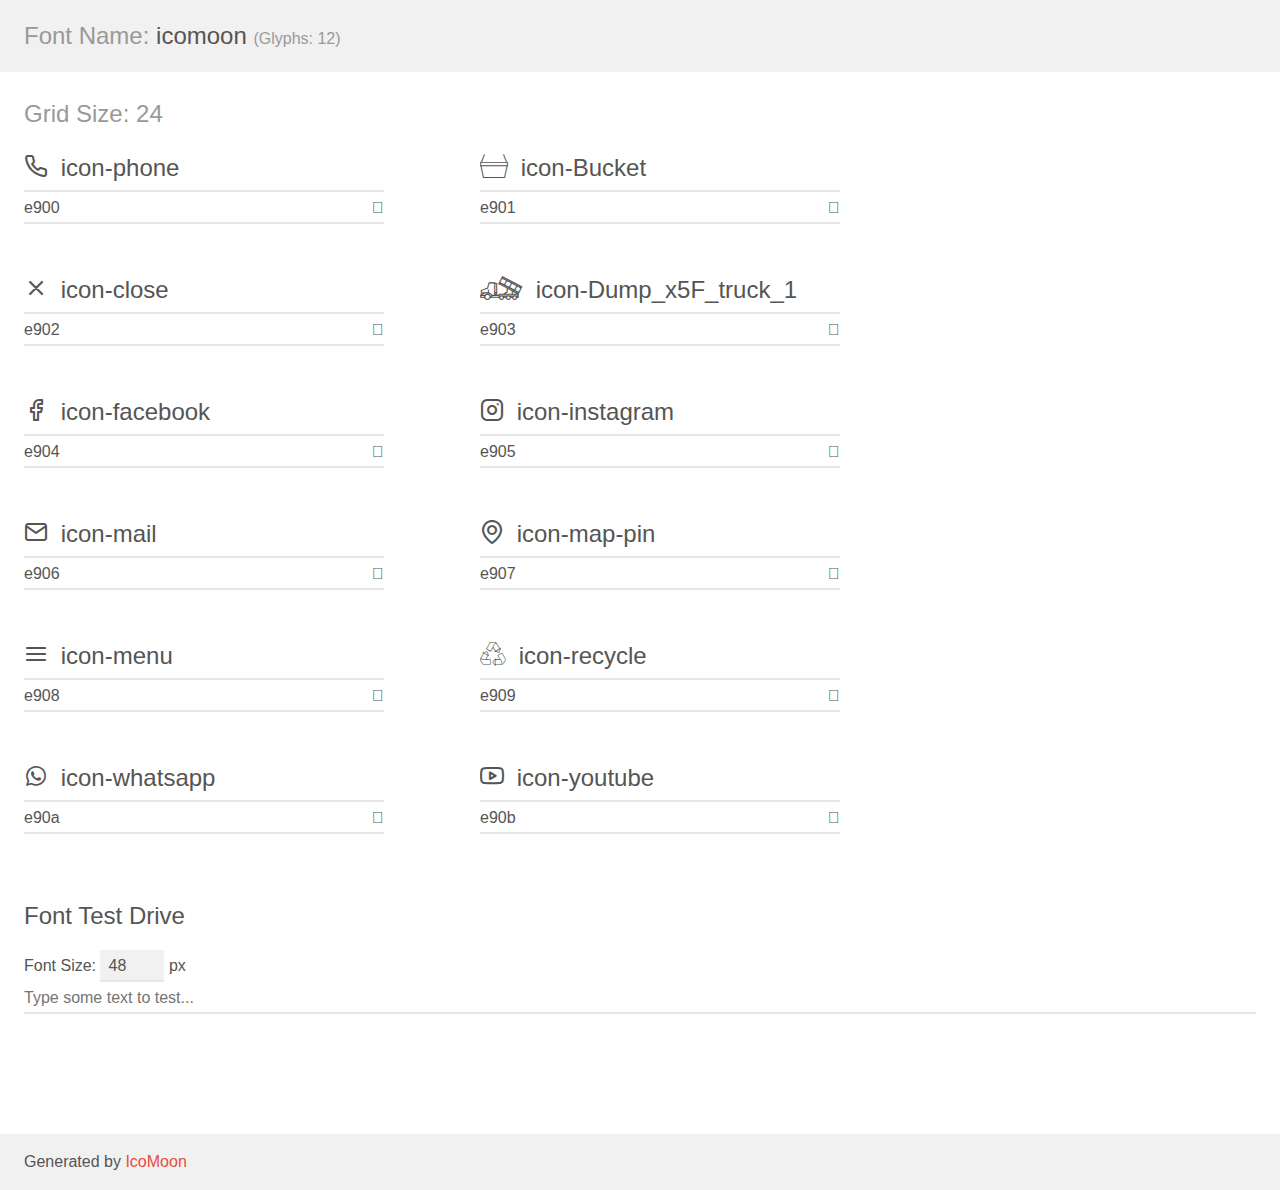
==== assets/fonts/demo.html @ deecea56 "Add files via upload" ====
<!doctype html>
<html>
<head>
    <meta charset="utf-8">
    <title>IcoMoon Demo</title>
    <meta name="description" content="An Icon Font Generated By IcoMoon.io">
    <meta name="viewport" content="width=device-width, initial-scale=1">
    <link rel="stylesheet" href="demo-files/demo.css">
    <link rel="stylesheet" href="style.css"></head>
<body>
    <div class="bgc1 clearfix">
        <h1 class="mhmm mvm"><span class="fgc1">Font Name:</span> icomoon <small class="fgc1">(Glyphs:&nbsp;12)</small></h1>
    </div>
    <div class="clearfix mhl ptl">
        <h1 class="mvm mtn fgc1">Grid Size: 24</h1>
        <div class="glyph fs1">
            <div class="clearfix bshadow0 pbs">
                <span class="icon-phone"></span>
                <span class="mls"> icon-phone</span>
            </div>
            <fieldset class="fs0 size1of1 clearfix hidden-false">
                <input type="text" readonly value="e900" class="unit size1of2" />
                <input type="text" maxlength="1" readonly value="&#xe900;" class="unitRight size1of2 talign-right" />
            </fieldset>
            <div class="fs0 bshadow0 clearfix hidden-true">
                <span class="unit pvs fgc1">liga: </span>
                <input type="text" readonly value="" class="liga unitRight" />
            </div>
        </div>
        <div class="glyph fs1">
            <div class="clearfix bshadow0 pbs">
                <span class="icon-Bucket"></span>
                <span class="mls"> icon-Bucket</span>
            </div>
            <fieldset class="fs0 size1of1 clearfix hidden-false">
                <input type="text" readonly value="e901" class="unit size1of2" />
                <input type="text" maxlength="1" readonly value="&#xe901;" class="unitRight size1of2 talign-right" />
            </fieldset>
            <div class="fs0 bshadow0 clearfix hidden-true">
                <span class="unit pvs fgc1">liga: </span>
                <input type="text" readonly value="" class="liga unitRight" />
            </div>
        </div>
        <div class="glyph fs1">
            <div class="clearfix bshadow0 pbs">
                <span class="icon-close"></span>
                <span class="mls"> icon-close</span>
            </div>
            <fieldset class="fs0 size1of1 clearfix hidden-false">
                <input type="text" readonly value="e902" class="unit size1of2" />
                <input type="text" maxlength="1" readonly value="&#xe902;" class="unitRight size1of2 talign-right" />
            </fieldset>
            <div class="fs0 bshadow0 clearfix hidden-true">
                <span class="unit pvs fgc1">liga: </span>
                <input type="text" readonly value="" class="liga unitRight" />
            </div>
        </div>
        <div class="glyph fs1">
            <div class="clearfix bshadow0 pbs">
                <span class="icon-Dump_x5F_truck_1"></span>
                <span class="mls"> icon-Dump_x5F_truck_1</span>
            </div>
            <fieldset class="fs0 size1of1 clearfix hidden-false">
                <input type="text" readonly value="e903" class="unit size1of2" />
                <input type="text" maxlength="1" readonly value="&#xe903;" class="unitRight size1of2 talign-right" />
            </fieldset>
            <div class="fs0 bshadow0 clearfix hidden-true">
                <span class="unit pvs fgc1">liga: </span>
                <input type="text" readonly value="" class="liga unitRight" />
            </div>
        </div>
        <div class="glyph fs1">
            <div class="clearfix bshadow0 pbs">
                <span class="icon-facebook"></span>
                <span class="mls"> icon-facebook</span>
            </div>
            <fieldset class="fs0 size1of1 clearfix hidden-false">
                <input type="text" readonly value="e904" class="unit size1of2" />
                <input type="text" maxlength="1" readonly value="&#xe904;" class="unitRight size1of2 talign-right" />
            </fieldset>
            <div class="fs0 bshadow0 clearfix hidden-true">
                <span class="unit pvs fgc1">liga: </span>
                <input type="text" readonly value="" class="liga unitRight" />
            </div>
        </div>
        <div class="glyph fs1">
            <div class="clearfix bshadow0 pbs">
                <span class="icon-instagram"></span>
                <span class="mls"> icon-instagram</span>
            </div>
            <fieldset class="fs0 size1of1 clearfix hidden-false">
                <input type="text" readonly value="e905" class="unit size1of2" />
                <input type="text" maxlength="1" readonly value="&#xe905;" class="unitRight size1of2 talign-right" />
            </fieldset>
            <div class="fs0 bshadow0 clearfix hidden-true">
                <span class="unit pvs fgc1">liga: </span>
                <input type="text" readonly value="" class="liga unitRight" />
            </div>
        </div>
        <div class="glyph fs1">
            <div class="clearfix bshadow0 pbs">
                <span class="icon-mail"></span>
                <span class="mls"> icon-mail</span>
            </div>
            <fieldset class="fs0 size1of1 clearfix hidden-false">
                <input type="text" readonly value="e906" class="unit size1of2" />
                <input type="text" maxlength="1" readonly value="&#xe906;" class="unitRight size1of2 talign-right" />
            </fieldset>
            <div class="fs0 bshadow0 clearfix hidden-true">
                <span class="unit pvs fgc1">liga: </span>
                <input type="text" readonly value="" class="liga unitRight" />
            </div>
        </div>
        <div class="glyph fs1">
            <div class="clearfix bshadow0 pbs">
                <span class="icon-map-pin"></span>
                <span class="mls"> icon-map-pin</span>
            </div>
            <fieldset class="fs0 size1of1 clearfix hidden-false">
                <input type="text" readonly value="e907" class="unit size1of2" />
                <input type="text" maxlength="1" readonly value="&#xe907;" class="unitRight size1of2 talign-right" />
            </fieldset>
            <div class="fs0 bshadow0 clearfix hidden-true">
                <span class="unit pvs fgc1">liga: </span>
                <input type="text" readonly value="" class="liga unitRight" />
            </div>
        </div>
        <div class="glyph fs1">
            <div class="clearfix bshadow0 pbs">
                <span class="icon-menu"></span>
                <span class="mls"> icon-menu</span>
            </div>
            <fieldset class="fs0 size1of1 clearfix hidden-false">
                <input type="text" readonly value="e908" class="unit size1of2" />
                <input type="text" maxlength="1" readonly value="&#xe908;" class="unitRight size1of2 talign-right" />
            </fieldset>
            <div class="fs0 bshadow0 clearfix hidden-true">
                <span class="unit pvs fgc1">liga: </span>
                <input type="text" readonly value="" class="liga unitRight" />
            </div>
        </div>
        <div class="glyph fs1">
            <div class="clearfix bshadow0 pbs">
                <span class="icon-recycle"></span>
                <span class="mls"> icon-recycle</span>
            </div>
            <fieldset class="fs0 size1of1 clearfix hidden-false">
                <input type="text" readonly value="e909" class="unit size1of2" />
                <input type="text" maxlength="1" readonly value="&#xe909;" class="unitRight size1of2 talign-right" />
            </fieldset>
            <div class="fs0 bshadow0 clearfix hidden-true">
                <span class="unit pvs fgc1">liga: </span>
                <input type="text" readonly value="" class="liga unitRight" />
            </div>
        </div>
        <div class="glyph fs1">
            <div class="clearfix bshadow0 pbs">
                <span class="icon-whatsapp"></span>
                <span class="mls"> icon-whatsapp</span>
            </div>
            <fieldset class="fs0 size1of1 clearfix hidden-false">
                <input type="text" readonly value="e90a" class="unit size1of2" />
                <input type="text" maxlength="1" readonly value="&#xe90a;" class="unitRight size1of2 talign-right" />
            </fieldset>
            <div class="fs0 bshadow0 clearfix hidden-true">
                <span class="unit pvs fgc1">liga: </span>
                <input type="text" readonly value="" class="liga unitRight" />
            </div>
        </div>
        <div class="glyph fs1">
            <div class="clearfix bshadow0 pbs">
                <span class="icon-youtube"></span>
                <span class="mls"> icon-youtube</span>
            </div>
            <fieldset class="fs0 size1of1 clearfix hidden-false">
                <input type="text" readonly value="e90b" class="unit size1of2" />
                <input type="text" maxlength="1" readonly value="&#xe90b;" class="unitRight size1of2 talign-right" />
            </fieldset>
            <div class="fs0 bshadow0 clearfix hidden-true">
                <span class="unit pvs fgc1">liga: </span>
                <input type="text" readonly value="" class="liga unitRight" />
            </div>
        </div>
    </div>

    <!--[if gt IE 8]><!-->
    <div class="mhl clearfix mbl">
        <h1>Font Test Drive</h1>
        <label>
            Font Size: <input id="fontSize" type="number" class="textbox0 mbm"
            min="8" value="48" />
            px
        </label>
        <input id="testText" type="text" class="phl size1of1 mvl"
        placeholder="Type some text to test..." value=""/>
        <div id="testDrive" class="icon-" style="font-family: icomoon">&nbsp;
        </div>
    </div>
    <!--<![endif]-->
    <div class="bgc1 clearfix">
        <p class="mhl">Generated by <a href="https://icomoon.io/app">IcoMoon</a></p>
    </div>

    <script src="demo-files/demo.js"></script>
</body>
</html>
---- assets/fonts/demo-files/demo.css ----
body {
  padding: 0;
  margin: 0;
  font-family: sans-serif;
  font-size: 1em;
  line-height: 1.5;
  color: #555;
  background: #fff;
}
h1 {
  font-size: 1.5em;
  font-weight: normal;
}
small {
  font-size: .66666667em;
}
a {
  color: #e74c3c;
  text-decoration: none;
}
a:hover, a:focus {
  box-shadow: 0 1px #e74c3c;
}
.bshadow0, input {
  box-shadow: inset 0 -2px #e7e7e7;
}
input:hover {
  box-shadow: inset 0 -2px #ccc;
}
input, fieldset {
  font-family: sans-serif;
  font-size: 1em;
  margin: 0;
  padding: 0;
  border: 0;
}
input {
  color: inherit;
  line-height: 1.5;
  height: 1.5em;
  padding: .25em 0;
}
input:focus {
  outline: none;
  box-shadow: inset 0 -2px #449fdb;
}
.glyph {
  font-size: 16px;
  width: 15em;
  padding-bottom: 1em;
  margin-right: 4em;
  margin-bottom: 1em;
  float: left;
  overflow: hidden;
}
.liga {
  width: 80%;
  width: calc(100% - 2.5em);
}
.talign-right {
  text-align: right;
}
.talign-center {
  text-align: center;
}
.bgc1 {
  background: #f1f1f1;
}
.fgc1 {
  color: #999;
}
.fgc0 {
  color: #000;
}
p {
  margin-top: 1em;
  margin-bottom: 1em;
}
.mvm {
  margin-top: .75em;
  margin-bottom: .75em;
}
.mtn {
  margin-top: 0;
}
.mtl, .mal {
  margin-top: 1.5em;
}
.mbl, .mal {
  margin-bottom: 1.5em;
}
.mal, .mhl {
  margin-left: 1.5em;
  margin-right: 1.5em;
}
.mhmm {
  margin-left: 1em;
  margin-right: 1em;
}
.mls {
  margin-left: .25em;
}
.ptl {
  padding-top: 1.5em;
}
.pbs, .pvs {
  padding-bottom: .25em;
}
.pvs, .pts {
  padding-top: .25em;
}
.unit {
  float: left;
}
.unitRight {
  float: right;
}
.size1of2 {
  width: 50%;
}
.size1of1 {
  width: 100%;
}
.clearfix:before, .clearfix:after {
  content: " ";
  display: table;
}
.clearfix:after {
  clear: both;
}
.hidden-true {
  display: none;
}
.textbox0 {
  width: 3em;
  background: #f1f1f1;
  padding: .25em .5em;
  line-height: 1.5;
  height: 1.5em;
}
#testDrive {
  display: block;
  padding-top: 24px;
  line-height: 1.5;
}
.fs0 {
  font-size: 16px;
}
.fs1 {
  font-size: 24px;
}
---- assets/fonts/style.css ----
@font-face {
  font-family: 'icomoon';
  src:  url('fonts/icomoon.eot?mu8srt');
  src:  url('fonts/icomoon.eot?mu8srt#iefix') format('embedded-opentype'),
    url('fonts/icomoon.ttf?mu8srt') format('truetype'),
    url('fonts/icomoon.woff?mu8srt') format('woff'),
    url('fonts/icomoon.svg?mu8srt#icomoon') format('svg');
  font-weight: normal;
  font-style: normal;
  font-display: block;
}

[class^="icon-"], [class*=" icon-"] {
  /* use !important to prevent issues with browser extensions that change fonts */
  font-family: 'icomoon' !important;
  speak: never;
  font-style: normal;
  font-weight: normal;
  font-variant: normal;
  text-transform: none;
  line-height: 1;

  /* Better Font Rendering =========== */
  -webkit-font-smoothing: antialiased;
  -moz-osx-font-smoothing: grayscale;
}

.icon-phone:before {
  content: "\e900";
}
.icon-Bucket:before {
  content: "\e901";
}
.icon-close:before {
  content: "\e902";
}
.icon-Dump_x5F_truck_1:before {
  content: "\e903";
}
.icon-facebook:before {
  content: "\e904";
}
.icon-instagram:before {
  content: "\e905";
}
.icon-mail:before {
  content: "\e906";
}
.icon-map-pin:before {
  content: "\e907";
}
.icon-menu:before {
  content: "\e908";
}
.icon-recycle:before {
  content: "\e909";
}
.icon-whatsapp:before {
  content: "\e90a";
}
.icon-youtube:before {
  content: "\e90b";
}
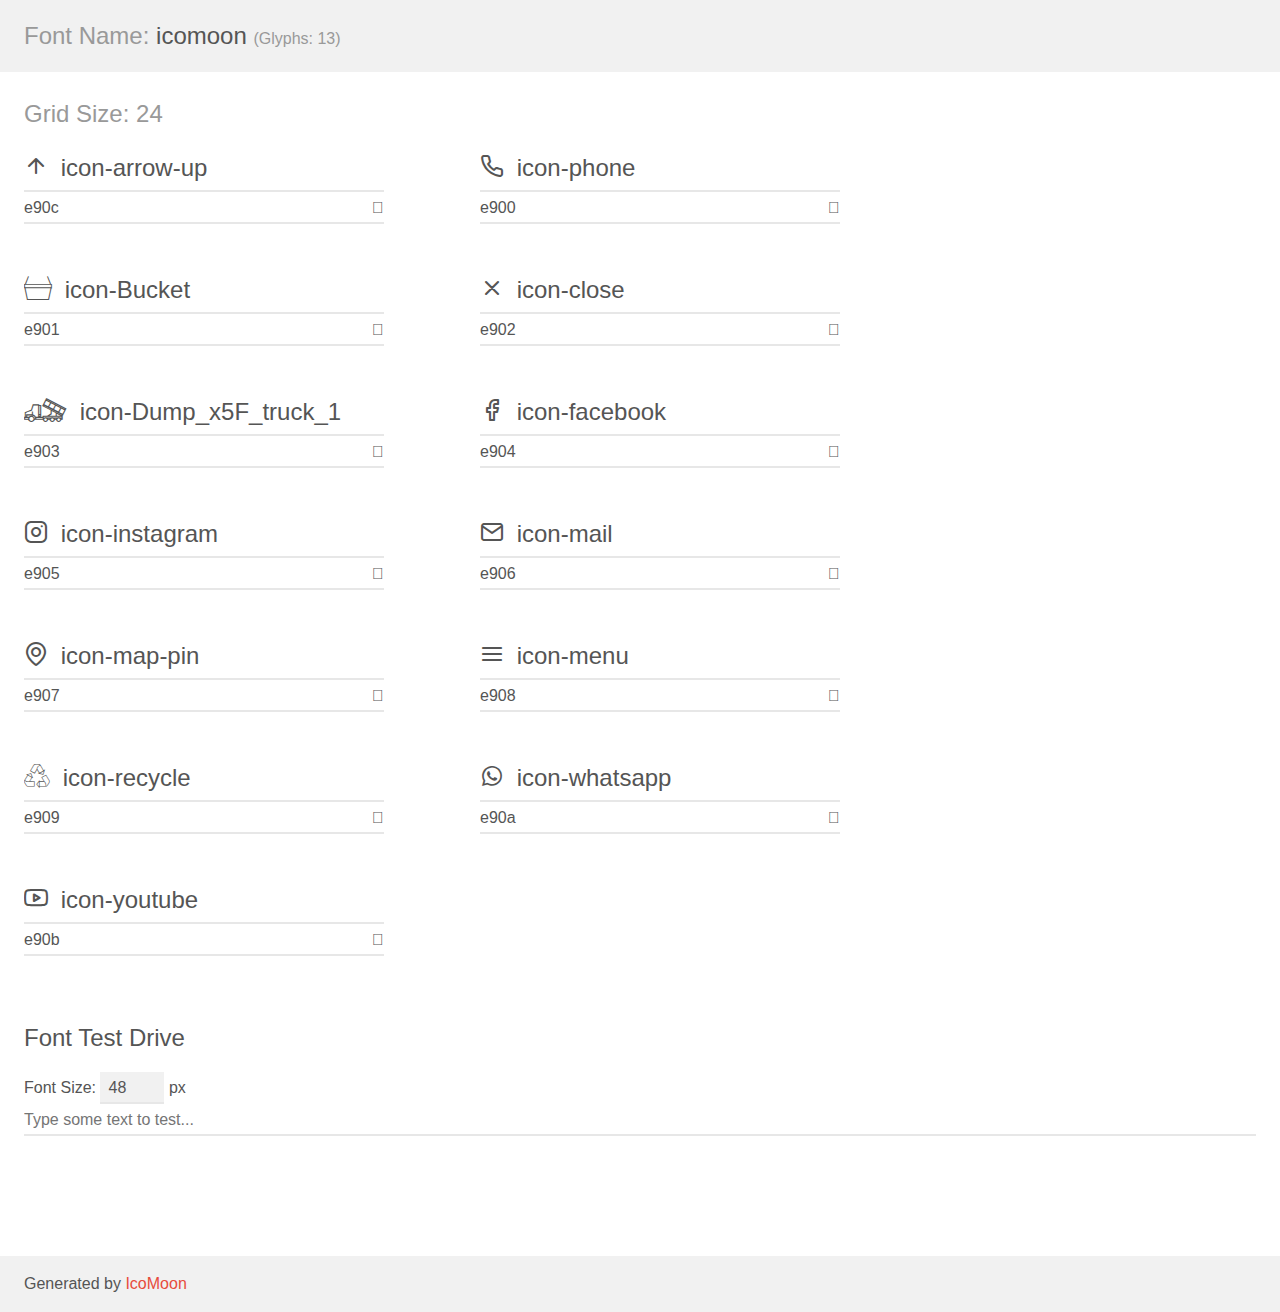
==== commit 31e9aa89: "Add files via upload" ====
--- a/assets/fonts/demo.html
+++ b/assets/fonts/demo.html
@@ -9,10 +9,24 @@
     <link rel="stylesheet" href="style.css"></head>
 <body>
     <div class="bgc1 clearfix">
-        <h1 class="mhmm mvm"><span class="fgc1">Font Name:</span> icomoon <small class="fgc1">(Glyphs:&nbsp;12)</small></h1>
+        <h1 class="mhmm mvm"><span class="fgc1">Font Name:</span> icomoon <small class="fgc1">(Glyphs:&nbsp;13)</small></h1>
     </div>
     <div class="clearfix mhl ptl">
         <h1 class="mvm mtn fgc1">Grid Size: 24</h1>
+        <div class="glyph fs1">
+            <div class="clearfix bshadow0 pbs">
+                <span class="icon-arrow-up"></span>
+                <span class="mls"> icon-arrow-up</span>
+            </div>
+            <fieldset class="fs0 size1of1 clearfix hidden-false">
+                <input type="text" readonly value="e90c" class="unit size1of2" />
+                <input type="text" maxlength="1" readonly value="&#xe90c;" class="unitRight size1of2 talign-right" />
+            </fieldset>
+            <div class="fs0 bshadow0 clearfix hidden-true">
+                <span class="unit pvs fgc1">liga: </span>
+                <input type="text" readonly value="" class="liga unitRight" />
+            </div>
+        </div>
         <div class="glyph fs1">
             <div class="clearfix bshadow0 pbs">
                 <span class="icon-phone"></span>
--- a/assets/fonts/style.css
+++ b/assets/fonts/style.css
@@ -1,10 +1,10 @@
 @font-face {
   font-family: 'icomoon';
-  src:  url('fonts/icomoon.eot?mu8srt');
-  src:  url('fonts/icomoon.eot?mu8srt#iefix') format('embedded-opentype'),
-    url('fonts/icomoon.ttf?mu8srt') format('truetype'),
-    url('fonts/icomoon.woff?mu8srt') format('woff'),
-    url('fonts/icomoon.svg?mu8srt#icomoon') format('svg');
+  src:  url('fonts/icomoon.eot?5krpqj');
+  src:  url('fonts/icomoon.eot?5krpqj#iefix') format('embedded-opentype'),
+    url('fonts/icomoon.ttf?5krpqj') format('truetype'),
+    url('fonts/icomoon.woff?5krpqj') format('woff'),
+    url('fonts/icomoon.svg?5krpqj#icomoon') format('svg');
   font-weight: normal;
   font-style: normal;
   font-display: block;
@@ -25,6 +25,9 @@
   -moz-osx-font-smoothing: grayscale;
 }
 
+.icon-arrow-up:before {
+  content: "\e90c";
+}
 .icon-phone:before {
   content: "\e900";
 }
